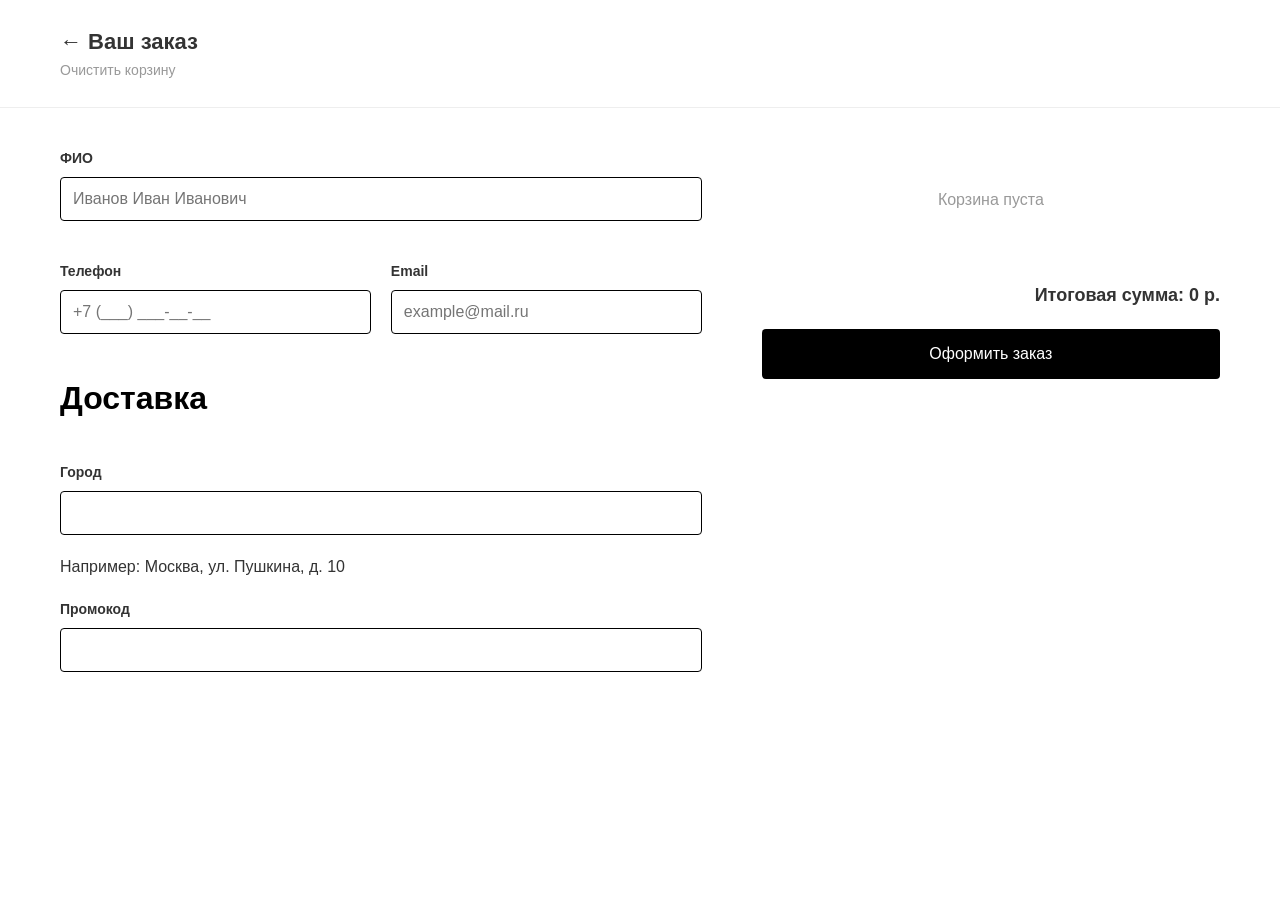
==== cart.html @ e7c6bdd4 "First commit: Clothing Store" ====
<!DOCTYPE html>
<html lang="ru">
<head>
    <meta charset="UTF-8">
    <meta name="viewport" content="width=device-width, initial-scale=1.0">
    <title>Оформление заказа - LegitWear</title>
    <link rel="stylesheet" href="css/style.css">
</head>
<body>

    <!-- ШАПКА -->
    <!-- Новая шапка оформления заказа -->
    <header class="checkout-header">
        <div class="checkout-header__container">
            <a href="catalog.html" class="checkout-header__back">
                ← Ваш заказ
            </a>
            <button class="checkout-header__clear" id="clear-cart-btn">Очистить корзину</button>
        </div>
    </header>
    <!-- Конец ШАПКИ -->

    <!-- ОСНОВНОЙ КОНТЕНТ -->
    <main class="checkout-main">
        <div class="checkout-container">
            
            <!-- ЛЕВАЯ КОЛОНКА: ФОРМА -->
            <div class="checkout-form-section">
                
                <!-- Блок ФИО -->
                <div class="form-group">
                    <label class="form-label">ФИО</label>
                    <input id="fio" type="text" class="form-input" placeholder="Иванов Иван Иванович">
                </div>

                <!-- Блок Телефон и Email (в одну строку) -->
                <div class="form-row">
                    <div class="form-group">
                        <label class="form-label">Телефон</label>
                        <input id="phone" type="tel" class="form-input" placeholder="+7 (___) ___-__-__">
                        <span class="error-message" data-for="phone"></span>
                    </div>
                    <div class="form-group">
                        <label class="form-label">Email</label>
                        <input id="email" type="email" class="form-input" placeholder="example@mail.ru">
                        <span class="error-message" data-for="email"></span>
                    </div>
                </div>

                <!-- Блок Доставки -->
                <h2 class="section-title">Доставка</h2>
                <div class="form-group form-group--large-margin">
                    <label class="form-label">Город</label>
                    <input id="address" type="text" class="form-input">
                    <p class="input-hint">Например: Москва, ул. Пушкина, д. 10</p>

                </div>

                <!-- Промокод -->
                <div class="form-group">
                    <label class="form-label">Промокод</label>
                    <input type="text" class="form-input">
                </div>




            </div>

            <!-- ПРАВАЯ КОЛОНКА: ТОВАРЫ -->
            <div class="checkout-summary-section">
                <!-- Сюда JS будет вставлять товары -->
                <div id="cart-items-container" class="order-items-list">
                    <!-- Товары... -->
                </div>

                <div class="order-total">
                    <div class="order-total__row">
                        <span>Итоговая сумма:</span>
                        <span id="cart-total-price">0 р.</span>
                    </div>
                </div>
                
                <button class="checkout-btn desktop-only">Оформить заказ</button>
            </div>

        </div>
    </main>
    <!-- Конец ОСНОВНОГО КОНТЕНТА -->

    <script src="js/script.js"></script>
</body>
</html>
---- css/style.css ----
/* 0. ГЛОБАЛЬНЫЕ СТИЛИ, ПЕРЕМЕННЫЕ И СБРОСЫ */

/* Сброс всех отступов и границ */
* {
    margin: 0;
    padding: 0;
    box-sizing: border-box;
}

/* Основные стили для body */
body {
    font-family: 'Arial', sans-serif;
    background-color: white;
    color: #333;
    line-height: 1.5;
}

/* CSS Переменные для легкой смены палитры */
:root {
    --primary-color: #000;
    --accent-color: #333;
    --text-color: #333;
    --section-bg: #f9f9f9;
    --white: #fff;
    --gray-border: #eee;
}

/* Общий класс для всех основных контейнеров сайта */
.header__container,
.hero__container,
.about-us__container,
.advantages__container,
.popular-products__container,
.footer__container,
.checkout-header__container,
.checkout-container,
.catalog__container,
.product-page__container {
    max-width: 1200px;
    margin: 0 auto;
    padding: 0 20px;
}

/* Общие стили для ссылок, списков и кнопок */
a { text-decoration: none; color: inherit; }
ul { list-style: none; }
button { font-family: inherit; }

/* /ГЛОБАЛЬНЫЕ СТИЛИ, ПЕРЕМЕННЫЕ И СБРОСЫ */

/* 1. HEADER */
.header {
    background-color: var(--white);
    padding: 20px 0;
    border-bottom: 1px solid var(--gray-border);
}

.header__container {
    display: flex;
    justify-content: space-between;
    align-items: center;
}

/* Логотип */
.header__logo {
    font-size: 24px;
    font-weight: bold;
    color: var(--primary-color);
    text-transform: uppercase;
    letter-spacing: 1px;
}

/* Навигация */
.nav__list { display: flex; gap: 30px; }
.nav__link {
    display: inline-block;
    font-size: 15px;
    color: var(--text-color);
    font-weight: bold;
    transition: all 0.2s ease-out;
}
.nav__link:hover {
    color: #000;
    transform: translateY(-3px) scale(1.1);
}

/* Иконки (поиск, корзина) */
.icons { display: flex; gap: 20px; }
.icons__item { font-size: 20px; cursor: pointer; position: relative; }

.icons__item:hover {
    color: var(--accent-color);
}

/* Поле поиска */
.header__search-wrapper {
    /* Этот блок остается в потоке для корректного отображения */
}

.search-input {
    width: 0;
    opacity: 0;
    border: none;
    outline: none;
    background: transparent;
    padding: 5px 0;
    font-size: 15px;
    border-bottom: 2px solid transparent;
    transition: all 0.3s ease-in-out;
    pointer-events: none;
}

.search-input.search-active {
    width: 200px;
    opacity: 1;
    pointer-events: auto;
    border-bottom-color: var(--primary-color);
    padding: 5px;
}

/* Стили для иконок и счетчика корзины */
.header__icon-btn {
    position: relative; 
    color: #000;
    transition: color 0.3s ease;
}

.header__icon-btn:hover {
    color: #555;
}

.header__icon-btn svg {
    width: 28px;
    height: 28px;
}

.header__cart-count {
    position: absolute;
    top: 55%;
    left: 50%;
    transform: translate(-50%, -50%);
    font-size: 10px;
    font-weight: 700;
    color: var(--primary-color);
    pointer-events: none;
}

/* Скрываем цифру, если в корзине 0 */
.header__cart-count:empty {
    display: none;
}
/* /HEADER */

/* 2. ОСНОВНОЙ КОНТЕНТ И СЕКЦИИ */

/* --- Секция HERO (Главный баннер) --- */
.hero {
    margin-top: 40px;
    height: 600px;
    background-image: url('logo_main.png');
    background-size: cover;
    background-position: center;
    background-repeat: no-repeat;
    display: flex;
    align-items: flex-end; /* Выравнивание контента по нижнему краю */
    text-align: center;
    position: relative;
}

/* Затемнение для читаемости текста */
.hero::before {
    content: ''; 
    position: absolute; 
    top: 0; 
    left: 0; 
    width: 100%; 
    height: 100%;
    background: rgba(0, 0, 0, 0.5);
    z-index: 1;
}

/* Контейнер для контента внутри Hero */
.hero__container { 
    position: relative; 
    z-index: 2; 
    color: var(--white); 
    padding-bottom: 60px;
}
.hero__title { 
    font-size: 42px;
    margin-bottom: 20px; 
    font-weight: 300;
    opacity: 0.8;
}
.hero__title span {
    text-transform: uppercase;
}
.hero__subtitle { font-size: 20px; margin-bottom: 30px; }

/* Общий стиль для кнопок */
.button {
    display: inline-block;
    padding: 14px 30px;
    background-color: var(--primary-color);
    color: var(--white);
    border-radius: 4px;
    font-weight: bold;
    border: none;
    cursor: pointer;
    transition: opacity 0.3s;
}
.button:hover {  background-color: #fff;
    color: #000;}

/* --- Общие стили для секций --- */
.section-padding { padding: 80px 0; }
.text-center { text-align: center; }
.section-title { font-size: 32px; margin-bottom: 40px; color: var(--primary-color); }

/* Отступы между секциями на главной */
.main > .hero + .popular-products,
.main > .popular-products + .advantages {
    margin-top: 80px;
}

/* --- Секция "Наши преимущества" --- */
.advantages { background-color: var(--section-bg); }
.advantages__grid { display: grid; grid-template-columns: repeat(4, 1fr); gap: 30px; }
.advantages__item { background: var(--white); padding: 30px; border-radius: 8px; }
.advantages__item-title { font-size: 18px; margin-bottom: 10px; font-weight: bold; }

/* /ОСНОВНОЙ КОНТЕНТ И СЕКЦИИ */

/* 3. СТИЛИ ПРОДУКТОВ (СЕТКА, КАРТОЧКА, СЛАЙДЕР) */

.popular-products + .popular-products {
    margin-top: 60px;
}

/* --- Сетка продуктов --- */
.product-grid { 
    display: grid; 
    grid-template-columns: repeat(3, 1fr); 
    gap: 30px; 
}

/* --- Карточка продукта --- */
.product-card {
    background: var(--white);
    border-radius: 8px;
    overflow: hidden;
    display: flex;
    flex-direction: column;
    height: 100%;
    transition: all 0.2s ease-out;
}

/* Обертка-ссылка для карточки (для hover-эффекта) */
.product-card__link-wrapper {
    text-decoration: none;
    color: inherit;
    display: block;
    border-radius: 8px;
    transition: transform 0.2s, box-shadow 0.2s;
}
.product-card__link-wrapper:hover {
    transform: translateY(-5px) scale(1.02);
    box-shadow: 0 10px 20px rgba(0,0,0,0.07);
}

.product-card__image {
    width: 100%;
    height: 250px;
    object-fit: contain;
    border-radius: 8px 8px 0 0; 
}

.product-card__title { 
    font-size: 16px; 
    margin: 15px 15px 5px 15px; 
    font-weight: normal;
    flex-grow: 1; /* Заставляет футер карточки прижаться к низу */
}
.product-card__price { 
    font-size: 16px; 
    font-weight: bold; 
    margin: 0 15px 15px 15px; 
}
.product-card__button { 
    width: calc(100% - 30px); 
    margin: auto 15px 15px; 
}

/* --- Стили для слайдера на главной --- */
.popular-products__container {
    position: relative;
}
.popular-products__header {
    display: flex;
    justify-content: space-between;
    align-items: center;
    margin-bottom: 20px;
}
.slider__arrow {
    width: 44px;
    height: 44px;
    border-radius: 50%;
    background: rgba(255, 255, 255, 0.9);
    border: 1px solid #e5e5e5;
    cursor: pointer;
    position: absolute;
    top: 50%;
    transform: translateY(-50%);
    z-index: 10;
    box-shadow: 0 2px 8px rgba(0,0,0,0.1);
    transition: all 0.2s ease;
    display: flex;
    align-items: center;
    justify-content: center;
}
.slider__arrow:hover {
    background: white;
    box-shadow: 0 4px 12px rgba(0,0,0,0.15);
    transform: translateY(-50%) scale(1.05);
}
.slider__arrow--left {
    left: -22px;
}
.slider__arrow--right {
    right: -22px;
}
.slider__arrow svg {
    width: 20px;
    height: 20px;
}
/* Обертка для скрытия скроллбара */
.slider__wrapper {
    overflow-x: auto;
    scroll-snap-type: x mandatory;
    -ms-overflow-style: none;
    scrollbar-width: none;
}
.slider__wrapper::-webkit-scrollbar {
    display: none;
}
/* Flex-контейнер внутри слайдера */
.slider__wrapper .product-grid {
    display: flex;
    gap: 30px;
    padding: 10px 0;
}
.slider__wrapper .product-card__link-wrapper {
    scroll-snap-align: start;
    flex: 0 0 31%; /* Показывает примерно 3 элемента */
}
/* /СТИЛИ ПРОДУКТОВ */

/* 4. СТРАНИЦА КАТАЛОГА */
.catalog__container { display: flex; gap: 40px; padding-top: 40px; padding-bottom: 40px;}
.sidebar { flex: 0 0 250px; }
.catalog__content { flex-grow: 1; }

/* --- Аккордеон для фильтров --- */
.accordion-item {
    border-bottom: 1px solid var(--gray-border);
}
.accordion-header {
    width: 100%;
    background: none;
    border: none;
    cursor: pointer;
    padding: 15px 0;
    display: flex;
    justify-content: space-between;
    align-items: center;
    font-size: 18px;
    font-weight: bold;
}
.accordion-icon {
    display: inline-block;
    width: 14px;
    height: 14px;
    border-left: 2px solid var(--text-color);
    border-bottom: 2px solid var(--text-color);
    transform: rotate(-45deg);
    transition: transform 0.3s ease-out;
}
.accordion-header.active .accordion-icon {
    transform: rotate(135deg);
}
.accordion-panel {
    max-height: 0;
    overflow: hidden;
    transition: max-height 0.3s ease-out;
    padding: 0;
}
.accordion-panel.is-open {
    max-height: 500px; 
    padding-bottom: 20px;
}

/* --- Элементы формы в сайдбаре --- */
.sidebar__price-group {
    display: flex;
    gap: 10px;
    align-items: center;
}
.sidebar__price-input {
    width: 100%;
    border: 1px solid #ccc;
    border-radius: 4px;
    padding: 8px;
    font-size: 14px;
}
.sidebar__price-input:focus {
    outline: none;
    border-color: var(--primary-color);
}
/* Кастомный чекбокс */
.custom-checkbox {
    display: block;
    position: relative;
    padding-left: 30px;
    cursor: pointer;
    user-select: none;
}
.custom-checkbox input {
    position: absolute;
    opacity: 0;
    cursor: pointer;
    height: 0;
    width: 0;
}
.custom-checkbox .checkmark {
    position: absolute;
    top: 0;
    left: 0;
    height: 20px;
    width: 20px;
    background-color: #eee;
    border-radius: 3px;
    transition: background-color 0.2s;
}
.custom-checkbox:hover input ~ .checkmark {
    background-color: #ccc;
}
.custom-checkbox input:checked ~ .checkmark {
    background-color: var(--primary-color);
}
.custom-checkbox .checkmark:after {
    content: "";
    position: absolute;
    display: none;
    left: 7px;
    top: 4px;
    width: 5px;
    height: 10px;
    border: solid white;
    border-width: 0 2px 2px 0;
    transform: rotate(45deg);
}
.custom-checkbox input:checked ~ .checkmark:after {
    display: block;
}


/* --- Кнопки фильтра по категориям --- */
.sidebar__filter-buttons {
    display: flex;
    flex-direction: column;
    gap: 10px;
}

.filter-btn {
    border: none;
    background: none;
    cursor: pointer;
    font-size: 16px;
    color: #333;
    text-align: left;
    padding: 5px 0;
    transition: color 0.2s, font-weight 0.2s;
}

.filter-btn:hover,
.filter-btn.active {
    color: #000;
    font-weight: bold;
}
/* /СТРАНИЦА КАТАЛОГА */

/* 5. СТРАНИЦА ТОВАРА (SINGLE PRODUCT) */
.product-page { padding: 40px 0; }
.product-page__container { display: flex; gap: 60px; }
.product-page__image-wrapper { flex: 1; }
.product-page__image { width: 100%; border-radius: 8px; }
.product-page__info { flex: 1; }
.product-page__title { font-size: 32px; font-weight: bold; margin-bottom: 15px; line-height: 1.2; }
.product-page__price { font-size: 24px; font-weight: bold; margin-bottom: 25px; }
.product-page__description { color: #666; margin-bottom: 30px; }

.product-page__subtitle { font-weight: bold; margin-bottom: 10px; display: block; }
.product-page__size-selector { display: flex; gap: 10px; margin-bottom: 30px; }

.product-page__size-btn {
    width: 50px; height: 40px;
    border: 1px solid #ddd; background: #fff;
    cursor: pointer; border-radius: 4px;
    transition: all 0.2s;
}
.product-page__size-btn:hover { border-color: #000; }
.product-page__size-btn.active { background: #000; color: #fff; border-color: #000; }
/* /СТРАНИЦА ТОВАРА */


/* 6. СТРАНИЦА КОРЗИНЫ И ОФОРМЛЕНИЯ ЗАКАЗА */
.checkout-header { padding: 25px 0; border-bottom: 1px solid #eee; margin-bottom: 40px; }
.checkout-header__back { font-size: 22px; font-weight: bold; display: flex; align-items: center; gap: 10px; }
.checkout-header__clear { border: none; background: none; color: #999; cursor: pointer; font-size: 14px; }
.checkout-header__clear:hover { color: #e74c3c; }

.checkout-container { display: flex; gap: 60px; align-items: flex-start; }
.checkout-form-section { flex: 1.4; }
.form-label { display: block; font-weight: bold; margin-bottom: 8px; font-size: 14px; }
.form-input { 
    width: 100%; padding: 12px; 
    border: 1px solid #000; border-radius: 4px; 
    font-size: 16px; margin-bottom: 20px; outline: none;
}
.form-input:focus { box-shadow: 0 0 0 2px rgba(0,0,0,0.1); }

.form-group {
    position: relative;
    padding-bottom: 20px;
}
.form-input.invalid {
    border-color: #e74c3c;
}
.error-message {
    color: #e74c3c;
    font-size: 12px;
    position: absolute;
    bottom: 3px;
    left: 0;
    display: none;
}
.form-input.invalid ~ .error-message {
    display: block;
}
.form-row { display: flex; gap: 20px; }
.form-row .form-group { flex: 1; }
.checkbox-group { display: flex; align-items: center; gap: 10px; font-size: 13px; color: #666; margin-top: 10px; }

/* Правая колонка с товарами */
.checkout-summary-section { flex: 1; }
.order-item {
    display: flex; align-items: center;
    padding: 20px 0; border-bottom: 1px solid #eee;
    gap: 15px; position: relative;
}
.order-item__img { width: 70px; height: 70px; border-radius: 6px; object-fit: cover; background: #f4f4f4; }
.order-item__details { width: 160px; }
.order-item__title { font-size: 14px; font-weight: bold; margin-bottom: 4px; line-height: 1.3; }
.order-item__meta { font-size: 12px; color: #888; }
.order-item__controls { display: flex; align-items: center; gap: 8px; margin-left: auto; margin-right: 20px; }
.qty-btn { 
    width: 24px; height: 24px; 
    border: 1px solid #ddd; border-radius: 50%; 
    background: #fff; cursor: pointer; color: #777;
    display: flex; align-items: center; justify-content: center;
}
.qty-btn:hover { border-color: #000; color: #000; }
.order-item__quantity { font-size: 14px; font-weight: bold; min-width: 15px; text-align: center; }
.order-item__price { font-weight: 600; font-size: 15px; min-width: 70px; text-align: right; }
.order-item__remove { 
    width: 24px; height: 24px; 
    border: 1px solid #eee; border-radius: 50%;
    background: none; color: #ccc; cursor: pointer;
    display: flex; align-items: center; justify-content: center;
    font-size: 16px; margin-left: 10px;
}
.order-item__remove:hover { color: #e74c3c; border-color: #e74c3c; }
.order-total { margin-top: 30px; text-align: right; font-size: 18px; font-weight: bold; }
.checkout-btn { width: 100%; background: #000; color: #fff; padding: 16px; border: none; border-radius: 4px; font-size: 16px; cursor: pointer; margin-top: 20px; }
/* /СТРАНИЦА КОРЗИНЫ И ОФОРМЛЕНИЯ ЗАКАЗА */


/* 7. УВЕДОМЛЕНИЯ И МОДАЛЬНЫЕ ОКНА */
/* --- Всплывающее уведомление (Toast) --- */
.toast-notification {
    position: fixed; bottom: 30px; right: 30px;
    background: #000; color: #fff;
    padding: 15px 25px; border-radius: 4px;
    box-shadow: 0 5px 15px rgba(0,0,0,0.2);
    z-index: 1000; animation: fadeIn 0.3s;
}
@keyframes fadeIn { from { opacity: 0; transform: translateY(10px); } to { opacity: 1; transform: translateY(0); } }

/* --- Модальное окно продукта --- */
.modal-overlay {
    position: fixed;
    top: 0;
    left: 0;
    width: 100%;
    height: 100%;
    background: rgba(0, 0, 0, 0.6);
    display: flex;
    align-items: center;
    justify-content: center;
    z-index: 2000;
    opacity: 0;
    pointer-events: none;
    transition: opacity 0.3s ease;
}
.modal-overlay.active {
    opacity: 1;
    pointer-events: auto;
}
.modal-content {
    background: white;
    border-radius: 8px;
    width: 90%;
    max-width: 800px;
    max-height: 90vh;
    overflow-y: auto;
    position: relative;
    padding: 30px;
    transform: translateY(50px);
    transition: transform 0.3s ease;
}
.modal-overlay.active .modal-content {
    transform: translateY(0);
}
.modal-close {
    position: absolute;
    top: 15px;
    right: 15px;
    border: none;
    background: none;
    font-size: 28px;
    cursor: pointer;
    color: #888;
}
.modal-body {
    display: flex;
    gap: 30px;
}
.modal-image-wrapper { flex: 1; }
.modal-image-wrapper img { width: 100%; border-radius: 6px; }
.modal-info { flex: 1; display: flex; flex-direction: column; }
.modal-title { font-size: 28px; margin-bottom: 10px; }
.modal-price { font-size: 22px; font-weight: bold; margin-bottom: 20px; }
.modal-description { font-size: 15px; color: #666; margin-bottom: 20px; }
.modal-subtitle { font-weight: bold; margin-bottom: 10px; }
.modal-size-selector { display: flex; gap: 10px; margin-bottom: 30px; }
/* /УВЕДОМЛЕНИЯ И МОДАЛЬНЫЕ ОКНА */
/* 8. FOOTER */
.footer { background: #000; color: #fff; padding: 60px 0; margin-top: 60px; }
.footer__container { display: flex; justify-content: space-between; gap: 40px; }
.footer__heading { font-size: 16px; font-weight: bold; margin-bottom: 20px; color: #fff; }
.footer p, .footer a { color: #888; margin-bottom: 10px; display: block; font-size: 14px; }
.footer a:hover { color: #fff; }
/* /FOOTER */


/* 9. АДАПТИВНЫЕ СТИЛИ (MEDIA QUERIES) */
@media (max-width: 1250px) {
    .slider__arrow--left {
        left: 5px;
    }
    .slider__arrow--right {
        right: 5px;
    }
}
@media (max-width: 992px) {
    .slider__wrapper .product-card__link-wrapper {
        flex-basis: 48%; /* Показываем 2 элемента на экране */
    }
}
@media (max-width: 768px) {
    /* Перестраиваем контейнеры в колонку на мобильных */
    .header__container, .footer__container, .checkout-container, .product-page__container { 
        flex-direction: column; 
    }
    .nav__list { 
        display: none; /* Скрываем навигацию в шапке */
    }
    .sidebar { 
        width: 100%; 
    }
    .checkout-form-section, .checkout-summary-section { 
        width: 100%; 
    }
    .checkout-container { 
        flex-direction: column-reverse; /* Меняем порядок колонок в корзине */
    }
    .catalog__content .product-grid {
        grid-template-columns: 1fr; /* Одна карточка в ряд в каталоге */
    }
    .slider__wrapper .product-card__link-wrapper {
        flex-basis: 90%; /* Показываем 1 элемент в слайдере */
    }
    .popular-products__header {
        flex-direction: column;
        align-items: flex-start;
        gap: 15px;
    }
    .slider__arrow {
        display: none; /* Скрываем стрелки слайдера */
    }
    .modal-body {
        flex-direction: column; /* Элементы в модальном окне в колонку */
    }
}
/* /АДАПТИВНЫЕ СТИЛИ */
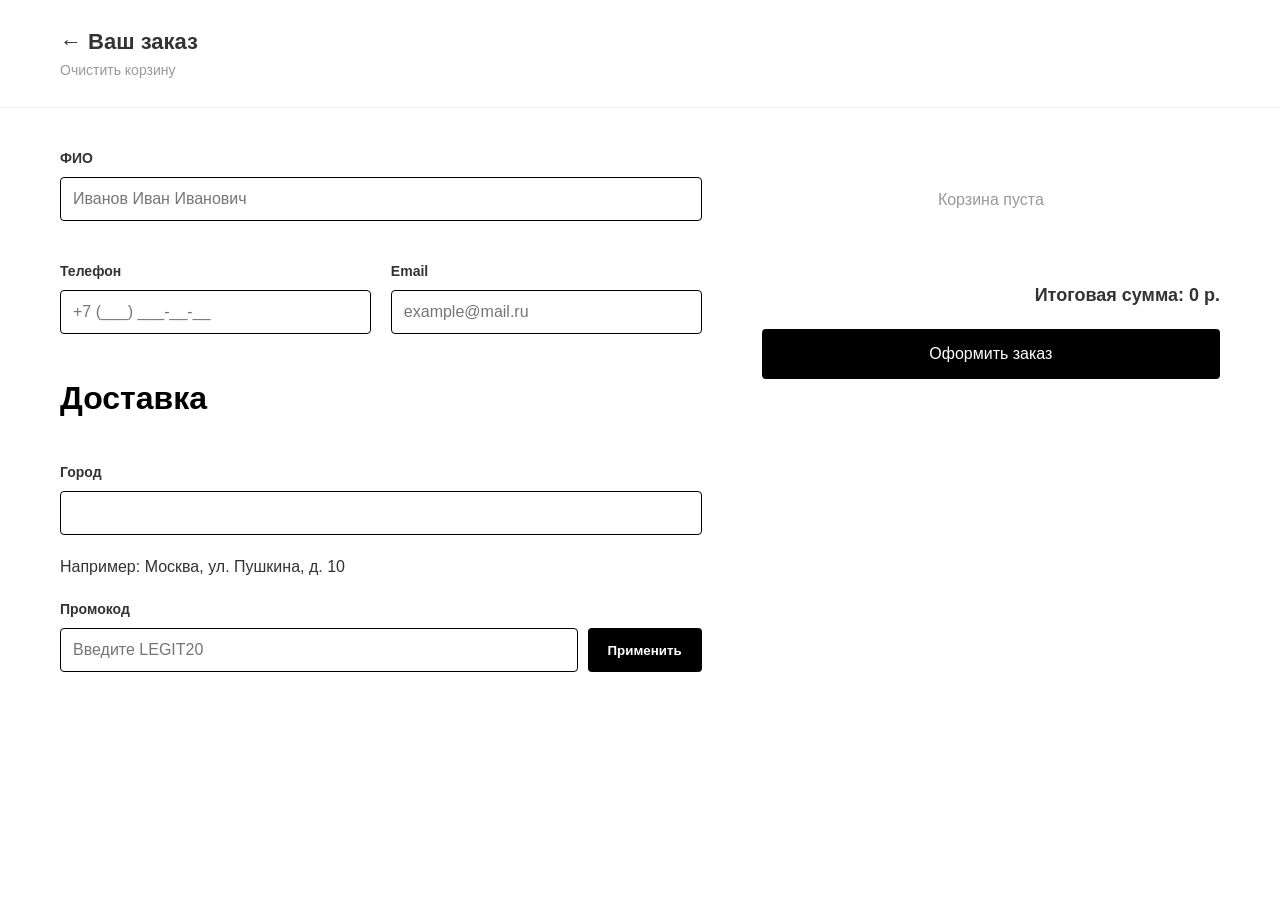
==== commit 85055704: "Добавили систему промокодов и исправили фильтр" ====
--- a/cart.html
+++ b/cart.html
@@ -31,6 +31,7 @@
                 <div class="form-group">
                     <label class="form-label">ФИО</label>
                     <input id="fio" type="text" class="form-input" placeholder="Иванов Иван Иванович">
+                    <span class="error-message" data-for="fio"></span>
                 </div>
 
                 <!-- Блок Телефон и Email (в одну строку) -->
@@ -59,7 +60,10 @@
                 <!-- Промокод -->
                 <div class="form-group">
                     <label class="form-label">Промокод</label>
-                    <input type="text" class="form-input">
+                    <div style="display: flex; gap: 10px;">
+                        <input id="promocode" type="text" class="form-input" style="margin-bottom: 0;" placeholder="Введите LEGIT20">
+                        <button id="apply-promo-btn" type="button" class="button" style="padding: 12px 20px;">Применить</button>
+                    </div>
                 </div>
 
 
--- a/css/style.css
+++ b/css/style.css
@@ -8,8 +8,10 @@
 }
 
 /* Основные стили для body */
+@import url('https://fonts.googleapis.com/css2?family=Inter:wght@400;500;600;700&display=swap');
+
 body {
-    font-family: 'Arial', sans-serif;
+    font-family: 'Inter', sans-serif;
     background-color: white;
     color: #333;
     line-height: 1.5;
@@ -53,6 +55,9 @@
     background-color: var(--white);
     padding: 20px 0;
     border-bottom: 1px solid var(--gray-border);
+    position: sticky;
+    top: 0;
+    z-index: 100;
 }
 
 .header__container {
@@ -79,9 +84,13 @@
     font-weight: bold;
     transition: all 0.2s ease-out;
 }
-.nav__link:hover {
+.nav__link:hover,
+.nav__link.active {
     color: #000;
     transform: translateY(-3px) scale(1.1);
+}
+.nav__link.active {
+    border-bottom: 2px solid #000;
 }
 
 /* Иконки (поиск, корзина) */
@@ -93,9 +102,6 @@
 }
 
 /* Поле поиска */
-.header__search-wrapper {
-    /* Этот блок остается в потоке для корректного отображения */
-}
 
 .search-input {
     width: 0;
@@ -514,7 +520,7 @@
 
 
 /* 6. СТРАНИЦА КОРЗИНЫ И ОФОРМЛЕНИЯ ЗАКАЗА */
-.checkout-header { padding: 25px 0; border-bottom: 1px solid #eee; margin-bottom: 40px; }
+.checkout-header { padding: 25px 0; border-bottom: 1px solid #eee; margin-bottom: 40px; position: sticky; top: 0; z-index: 100; background-color: var(--white); }
 .checkout-header__back { font-size: 22px; font-weight: bold; display: flex; align-items: center; gap: 10px; }
 .checkout-header__clear { border: none; background: none; color: #999; cursor: pointer; font-size: 14px; }
 .checkout-header__clear:hover { color: #e74c3c; }
